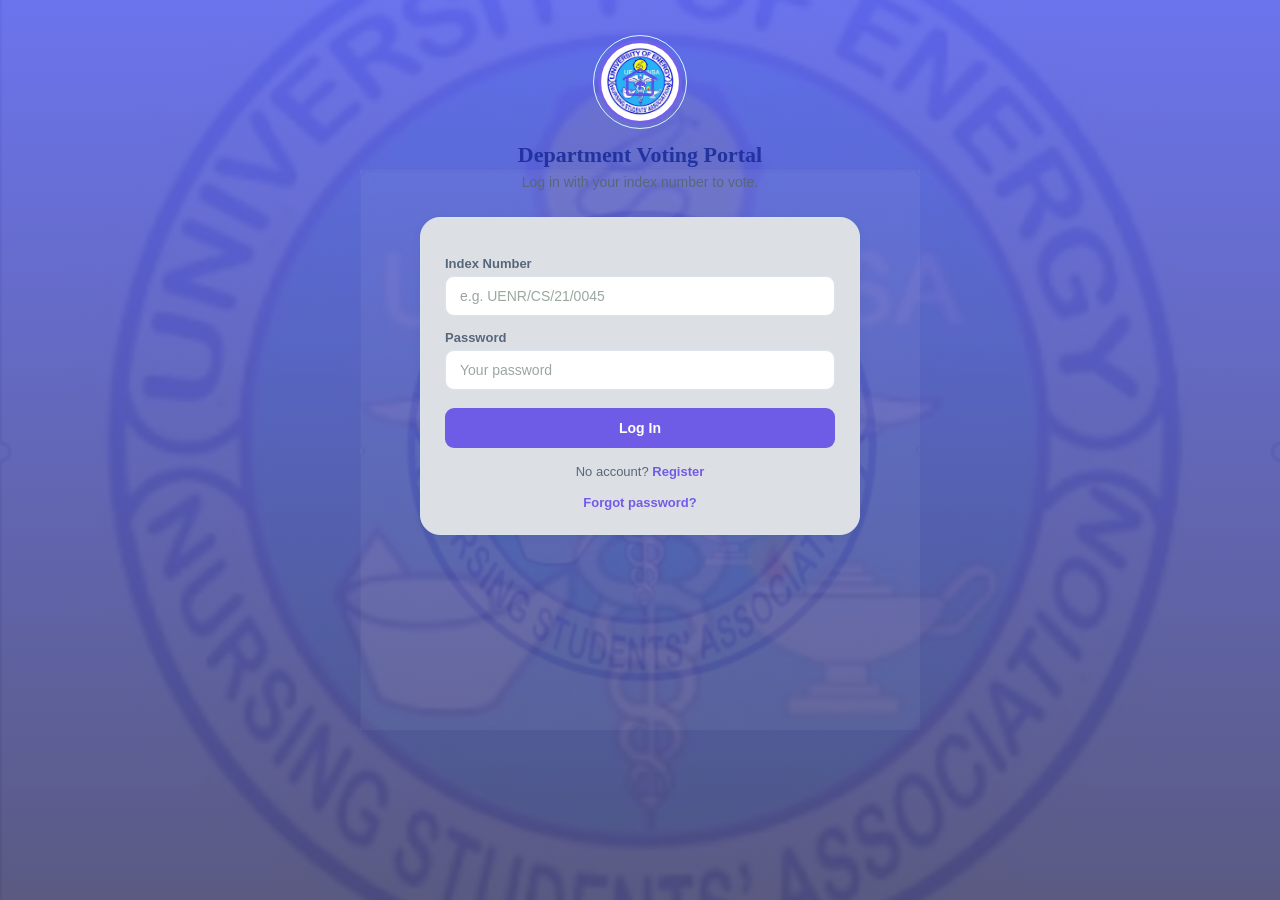
==== frontend/admin.html @ 818b0c57 "Initial commit - Nursing Department Voting System" ====
<!DOCTYPE html>
<html lang="en">
<head>
<meta charset="UTF-8">
<meta name="viewport" content="width=device-width, initial-scale=1.0">
<title>Admin Dashboard</title>
<link rel="stylesheet" href="css/styles.css">
</head>
<body>
<div class="brand-bar">
  <div class="brand"><span class="brand-mark"></span> Admin Dashboard</div>
  <div class="actions">
    <button id="logout-btn">Log Out</button>
  </div>
</div>
<div class="container wide">
  <div class="stat-row" id="stat-row"></div>

  <h2>1. Election Timing</h2>
  <div class="card">
    <p class="subtitle" style="margin-bottom:8px;">
      Voting is <strong id="voting-status">checking...</strong>. If you leave a field blank, that side is left open-ended
      (e.g. no closing time set means voting never locks automatically).
    </p>
    <label>Opens At</label>
    <input type="datetime-local" id="opens-at-input">
    <label>Closes At</label>
    <input type="datetime-local" id="closes-at-input">
    <button id="election-settings-btn">Save Timing</button>
    <div class="msg hidden" id="election-settings-msg"></div>
  </div>

  <h2>2. Upload Approved Roster (CSV: level, index_number)</h2>
  <div class="card">
    <input type="file" id="roster-file" accept=".csv">
    <button id="roster-upload-btn">Upload Roster</button>
    <div class="msg hidden" id="roster-msg"></div>
  </div>

  <h2>3. Portfolios</h2>
  <div class="card">
    <label>New Portfolio Title</label>
    <input type="text" id="portfolio-title" placeholder="e.g. President">
    <button id="portfolio-btn">Create Portfolio</button>
    <div class="msg hidden" id="portfolio-msg"></div>
    <div id="portfolio-list" style="margin-top:16px;"></div>
  </div>

  <h2>4. Add Candidate</h2>
  <div class="card">
    <label>Portfolio</label>
    <select id="candidate-portfolio"></select>
    <label>Candidate Name</label>
    <input type="text" id="candidate-name" placeholder="Full name">
    <label>Short Bio (max 300 chars)</label>
    <textarea id="candidate-bio" rows="3" maxlength="300" placeholder="A sentence or two about them"></textarea>
    <label>Photo</label>
    <input type="file" id="candidate-photo" accept="image/*">
    <button id="candidate-btn">Add Candidate</button>
    <div class="msg hidden" id="candidate-msg"></div>
    <p class="subtitle" style="margin:10px 0 0;">Tip: a portfolio with exactly one candidate automatically becomes a Yes/No vote for students.</p>
  </div>

  <h2>5. Live Results</h2>
  <div class="card" id="results-card"><p class="subtitle">Loading...</p></div>
</div>

<script src="js/api.js"></script>
<script src="js/admin.js"></script>
</body>
</html>
---- frontend/css/styles.css ----
/* ============================================================
   Departmental Voting Portal — University theme
   Palette: white surfaces, deep academic light-blue primary, brighter
   blue for actions/success. Serif for headings (academic tone),
   sans for body/UI, monospace for vote-count numbers.
   ============================================================ */

* {
  box-sizing: border-box;
  margin: 0;
  padding: 0;
}

:root {
  --blue-deep: #2033a0;
  --blue: #5e46e7db;
  --blue-bright: #38bdf8;
  --blue-pale: #e0f2fe;
  --ink: #16232e;
  --ink-muted: #57677a;
  --border: #dbe4ec;
  --surface: #f5f9fc;
  --white: #ffffff;
  --danger: #b91c1c;
  --danger-bg: #fdecec;

  /* LOGO — replace with your department/school crest.
     Used both as the small badge in the top bar/login crest, AND as a large
     faint watermark behind the whole page (see body::before below).
     Example: --logo-image: url('images/logo.png'); */
  --logo-image: url(../images/Logo.png);

  /* BACKGROUND — optional photo behind the whole app (e.g. campus photo).
     Example: --bg-image: url('images/background.jpg'); */
  --bg-image: url(../images/Logo.png);
}

body {
  font-family: "Segoe UI", -apple-system, BlinkMacSystemFont, Arial, sans-serif;
  background-color: var(--surface);
  background-image:
    linear-gradient(180deg, rgba(98, 107, 235, 0.94), rgba(79, 79, 122, 0.938)),
    var(--bg-image);
  background-size: cover;
  background-position: center;
  background-attachment: fixed;
  color: var(--ink);
  min-height: 100vh;
  position: relative;
}

/* Large faint logo watermark — only shows once --logo-image is set above */
body::before {
  content: "";
  position: fixed;
  top: 50%;
  left: 50%;
  transform: translate(-50%, -50%);
  width: min(60vw, 560px);
  height: min(60vw, 560px);
  background-image: var(--logo-image);
  background-size: contain;
  background-repeat: no-repeat;
  background-position: center;
  opacity: 0.05;
  pointer-events: none;
  z-index: 0;
}

.brand-bar,
.container {
  position: relative;
  z-index: 1;
}

h1,
h2,
h3 {
  font-family: Georgia, "Times New Roman", serif;
}

.mono {
  font-family: "Consolas", "SFMono-Regular", Menlo, monospace;
}

/* --- top brand bar (admin + ballot pages) --- */
.brand-bar {
  background: var(--blue-deep);
  color: var(--white);
  padding: 14px 24px;
  display: flex;
  align-items: center;
  justify-content: space-between;
}

.brand-bar .brand {
  display: flex;
  align-items: center;
  gap: 10px;
  font-family: Georgia, serif;
  font-size: 17px;
  font-weight: 700;
  letter-spacing: 0.02em;
}

.brand-mark {
  width: 30px;
  height: 30px;
  border-radius: 50%;
  background-color: var(--blue-bright);
  background-image: var(--logo-image);
  background-size: cover;
  background-position: center;
  flex-shrink: 0;
  border: 2px solid rgba(255, 255, 255, 0.5);
}

.brand-bar .actions {
  display: flex;
  gap: 10px;
}

.brand-bar button {
  width: auto;
  margin: 0;
  padding: 8px 14px;
  font-size: 13px;
  background: rgba(255, 255, 255, 0.12);
  border: 1px solid rgba(255, 255, 255, 0.35);
  color: var(--white);
}

.brand-bar button:hover {
  background: rgba(255, 255, 255, 0.22);
}

/* --- containers --- */
.container {
  max-width: 480px;
  margin: 0 auto;
  padding: 40px 20px;
}

.container.wide {
  max-width: 960px;
  padding: 28px 20px 60px;
}

.subtitle {
  color: var(--ink-muted);
  font-size: 14px;
  margin-bottom: 24px;
  line-height: 1.5;
}

/* --- login/register: crest-style logo slot --- */
.login-wrap {
  display: flex;
  flex-direction: column;
  align-items: center;
}

.crest {
  width: 84px;
  height: 84px;
  border-radius: 50%;
  border: 3px solid var(--blue);
  outline: 1px solid var(--blue-pale);
  outline-offset: 4px;
  background-color: var(--blue-pale);
  background-image: var(--logo-image);
  background-size: cover;
  background-position: center;
  display: flex;
  align-items: center;
  justify-content: center;
  margin-bottom: 18px;
}

.crest svg {
  width: 38px;
  height: 38px;
  color: var(--blue);
}

h1.page-title {
  font-size: 22px;
  text-align: center;
  color: var(--blue-deep);
  margin-bottom: 4px;
}

.subtitle.center {
  text-align: center;
}

/* --- cards --- */
.card {
  background:rgb(220, 224, 228);
  border: 1px solid var(--border);
  border-radius: 20px;
  padding: 24px;
  margin-bottom: 16px;
  box-shadow: 0 2px 10px rgba(12, 74, 110, 0.08);
  width: 100%;
}

label {
  display: block;
  font-size: 13px;
  color: var(--ink-muted);
  margin: 14px 0 5px;
  font-weight: 600;
}

input,
select,
textarea {
  width: 100%;
  padding: 11px 14px;
  border-radius: 9px;
  border: 1px solid var(--border);
  background: var(--white);
  color: var(--ink);
  font-size: 14px;
  transition: border-color 0.15s, box-shadow 0.15s;
}

input:focus,
select:focus,
textarea:focus {
  outline: none;
  border-color: var(--blue);
  box-shadow: 0 0 0 3px var(--blue-pale);
}

input::placeholder {
  color: #9aa79f;
}

button {
  width: 100%;
  margin-top: 18px;
  padding: 12px;
  border: none;
  border-radius: 9px;
  background: var(--blue);
  color: var(--white);
  font-size: 14px;
  font-weight: 700;
  cursor: pointer;
  transition: background 0.15s, transform 0.1s;
}

button:hover {
  background: var(--blue-deep);
}

button:active {
  transform: scale(0.99);
}

button:disabled {
  background: #9ca8a1;
  cursor: not-allowed;
}

button.secondary {
  background: var(--white);
  color: var(--blue-deep);
  border: 1.5px solid var(--blue);
}

button.secondary:hover {
  background: var(--blue-pale);
}

.link-row {
  text-align: center;
  margin-top: 16px;
  font-size: 13px;
  color: var(--ink-muted);
}

.link-row a {
  color: var(--blue);
  cursor: pointer;
  text-decoration: none;
  font-weight: 600;
}

.msg {
  padding: 10px 12px;
  border-radius: 9px;
  font-size: 13px;
  margin-top: 12px;
}

.msg.error {
  background: var(--danger-bg);
  color: var(--danger);
}

.msg.success {
  background: var(--blue-pale);
  color: var(--blue-deep);
}

.hidden {
  display: none;
}

/* --- top nav row on dashboard/ballot pages --- */
.top-nav {
  display: flex;
  justify-content: space-between;
  align-items: center;
  margin-bottom: 20px;
}

.top-nav h1 {
  font-size: 19px;
  color: var(--blue-deep);
}

.top-nav .actions {
  display: flex;
  gap: 10px;
}

.top-nav button {
  width: auto;
  margin: 0;
  padding: 8px 14px;
  font-size: 13px;
}

/* --- dashboard stat cards (registered voters / votes cast) --- */
.stat-row {
  display: flex;
  gap: 14px;
  margin-bottom: 22px;
  flex-wrap: wrap;
}

.stat-box {
  flex: 1;
  min-width: 180px;
  background: var(--white);
  border: 1px solid var(--border);
  border-radius: 14px;
  padding: 18px 20px;
  display: flex;
  align-items: center;
  gap: 14px;
  box-shadow: 0 2px 10px rgba(12, 74, 110, 0.08);
}

.stat-icon {
  width: 44px;
  height: 44px;
  border-radius: 10px;
  display: flex;
  align-items: center;
  justify-content: center;
  flex-shrink: 0;
}

.stat-icon.accent {
  background: var(--blue-pale);
  color: var(--blue-deep);
}

.stat-icon.deep {
  background: var(--blue-deep);
  color: var(--white);
}

.stat-icon svg {
  width: 22px;
  height: 22px;
}

.stat-value {
  font-family: "Consolas", "SFMono-Regular", Menlo, monospace;
  font-size: 24px;
  font-weight: 700;
  color: var(--blue-deep);
}

.stat-label {
  font-size: 12px;
  color: var(--ink-muted);
  margin-top: 2px;
}

/* --- portfolio + candidate grid (circular headshots) --- */
.portfolio-block {
  background: var(--white);
  border: 1px solid var(--border);
  border-radius: 14px;
  padding: 20px;
  margin-bottom: 18px;
  box-shadow: 0 2px 10px rgba(12, 74, 110, 0.06);
}

.portfolio-title {
  font-size: 16px;
  font-weight: 700;
  color: var(--blue-deep);
  padding-bottom: 10px;
  margin-bottom: 14px;
  border-bottom: 1px solid var(--border);
}

.portfolio-hint {
  font-size: 12px;
  color: var(--danger);
  margin: -6px 0 12px;
  display: none;
}

.portfolio-hint.show {
  display: block;
}

.candidate-grid {
  display: grid;
  grid-template-columns: repeat(auto-fit, minmax(120px, 1fr));
  gap: 16px;
}

.candidate-card {
  display: flex;
  flex-direction: column;
  align-items: center;
  text-align: center;
  padding: 14px 8px;
  border: 1.5px solid var(--border);
  border-radius: 12px;
  cursor: pointer;
  transition: border-color 0.15s, background 0.15s, transform 0.1s;
}

.candidate-card:hover {
  transform: translateY(-2px);
}

.candidate-card.selected {
  border-color: var(--blue);
  background: var(--blue-pale);
}

.candidate-photo {
  width: 72px;
  height: 72px;
  border-radius: 50%;
  object-fit: cover;
  background: var(--border);
  border: 2px solid var(--white);
  outline: 1.5px solid var(--border);
  margin-bottom: 10px;
}

.candidate-card.selected .candidate-photo {
  outline-color: var(--blue);
}

.candidate-name {
  font-weight: 700;
  font-size: 13.5px;
}

.candidate-bio {
  font-size: 11.5px;
  color: var(--ink-muted);
  margin-top: 3px;
  line-height: 1.35;
}

.candidate-check {
  margin-top: 8px;
  font-size: 10px;
  font-weight: 700;
  color: var(--blue-deep);
  background: var(--blue-pale);
  border-radius: 20px;
  padding: 2px 10px;
  display: none;
}

.candidate-card.selected .candidate-check {
  display: inline-block;
}

/* --- results: headshot row with vote count, then bar chart --- */
.results-tally-row {
  display: flex;
  gap: 18px;
  flex-wrap: wrap;
  margin-bottom: 16px;
}

.tally-item {
  text-align: center;
  width: 84px;
}

.tally-item .candidate-photo {
  width: 56px;
  height: 56px;
  margin-bottom: 6px;
}

.tally-item .tally-name {
  font-size: 12px;
  font-weight: 600;
}

.tally-item .tally-count {
  font-family: "Consolas", "SFMono-Regular", Menlo, monospace;
  font-size: 13px;
  color: var(--blue-deep);
  font-weight: 700;
}

.bar-row {
  margin-bottom: 12px;
}

.bar-label {
  display: flex;
  justify-content: space-between;
  font-size: 13px;
  margin-bottom: 4px;
}

.bar-label .count {
  font-family: "Consolas", "SFMono-Regular", Menlo, monospace;
  color: var(--blue-deep);
  font-weight: 700;
}

.bar-track {
  background: var(--blue-pale);
  border-radius: 6px;
  height: 18px;
  overflow: hidden;
}

.bar-fill {
  background: var(--blue);
  height: 100%;
  transition: width 0.5s ease;
}

/* --- forms / misc --- */
h2 {
  font-size: 16px;
  font-weight: 700;
  color: var(--blue-deep);
  margin: 26px 0 10px;
}

table {
  width: 100%;
  border-collapse: collapse;
  font-size: 13px;
}

th,
td {
  text-align: left;
  padding: 8px;
  border-bottom: 1px solid var(--border);
}

/* --- confirmation modal --- */
.modal-overlay {
  position: fixed;
  top: 0;
  left: 0;
  right: 0;
  bottom: 0;
  background: rgba(12, 74, 110, 0.45);
  display: flex;
  align-items: center;
  justify-content: center;
  z-index: 100;
  padding: 20px;
}

.modal-overlay.hidden {
  display: none;
}

.modal-box {
  background: var(--white);
  border-radius: 16px;
  padding: 26px;
  max-width: 420px;
  width: 100%;
  box-shadow: 0 12px 40px rgba(0, 0, 0, 0.2);
}

.modal-box h3 {
  font-size: 18px;
  color: var(--blue-deep);
  margin-bottom: 10px;
}

.modal-box p {
  font-size: 14px;
  color: var(--ink-muted);
  line-height: 1.5;
}

.modal-box ul {
  margin: 12px 0 0 18px;
  font-size: 13px;
}

.modal-box ul li {
  margin-bottom: 5px;
}

.modal-actions {
  display: flex;
  gap: 10px;
  margin-top: 20px;
}

.modal-actions button {
  margin-top: 0;
}

.modal-actions button.confirm {
  background: var(--danger);
}

.modal-actions button.confirm:hover {
  background: #991b1b;
}

@media (max-width: 480px) {
  .stat-box {
    min-width: 100%;
  }
}
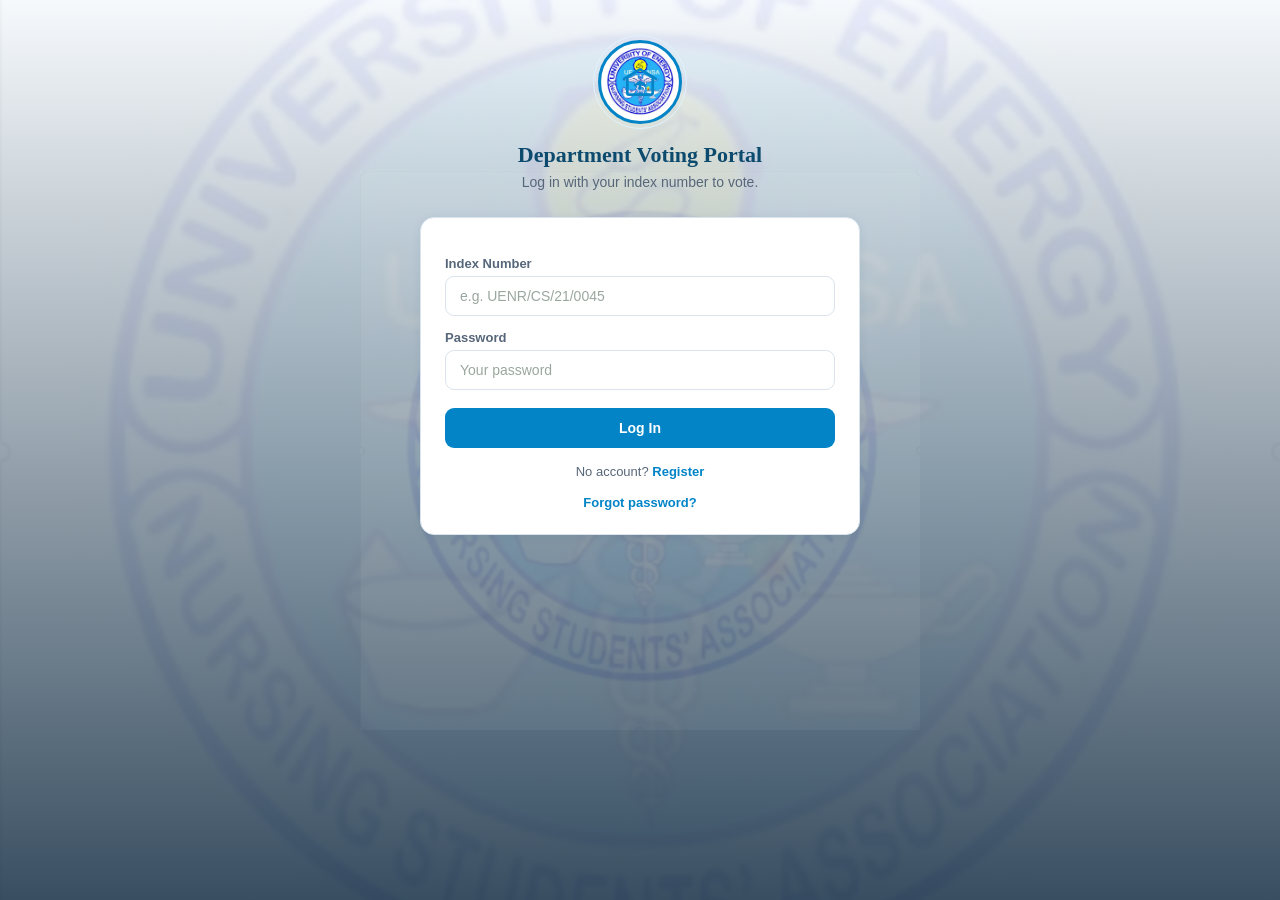
==== commit c7f91251: "working version" ====
--- a/frontend/admin.html
+++ b/frontend/admin.html
@@ -4,18 +4,18 @@
 <meta charset="UTF-8">
 <meta name="viewport" content="width=device-width, initial-scale=1.0">
 <title>Admin Dashboard</title>
+<link rel="icon" type="image/svg+xml" href="favicon.svg">
 <link rel="stylesheet" href="css/styles.css">
 </head>
 <body>
 <div class="brand-bar">
   <div class="brand"><span class="brand-mark"></span> Admin Dashboard</div>
   <div class="actions">
+    <button id="view-results-btn">View Results</button>
     <button id="logout-btn">Log Out</button>
   </div>
 </div>
 <div class="container wide">
-  <div class="stat-row" id="stat-row"></div>
-
   <h2>1. Election Timing</h2>
   <div class="card">
     <p class="subtitle" style="margin-bottom:8px;">
@@ -60,9 +60,6 @@
     <div class="msg hidden" id="candidate-msg"></div>
     <p class="subtitle" style="margin:10px 0 0;">Tip: a portfolio with exactly one candidate automatically becomes a Yes/No vote for students.</p>
   </div>
-
-  <h2>5. Live Results</h2>
-  <div class="card" id="results-card"><p class="subtitle">Loading...</p></div>
 </div>
 
 <script src="js/api.js"></script>
--- a/frontend/css/styles.css
+++ b/frontend/css/styles.css
@@ -5,15 +5,11 @@
    sans for body/UI, monospace for vote-count numbers.
    ============================================================ */
 
-* {
-  box-sizing: border-box;
-  margin: 0;
-  padding: 0;
-}
+* { box-sizing: border-box; margin: 0; padding: 0; }
 
 :root {
-  --blue-deep: #2033a0;
-  --blue: #5e46e7db;
+  --blue-deep: #0c4a6e;
+  --blue: #0284c7;
   --blue-bright: #38bdf8;
   --blue-pale: #e0f2fe;
   --ink: #16232e;
@@ -39,7 +35,7 @@
   font-family: "Segoe UI", -apple-system, BlinkMacSystemFont, Arial, sans-serif;
   background-color: var(--surface);
   background-image:
-    linear-gradient(180deg, rgba(98, 107, 235, 0.94), rgba(79, 79, 122, 0.938)),
+    linear-gradient(180deg, rgba(245,249,252,0.94), rgba(53, 75, 94, 0.98)),
     var(--bg-image);
   background-size: cover;
   background-position: center;
@@ -53,8 +49,7 @@
 body::before {
   content: "";
   position: fixed;
-  top: 50%;
-  left: 50%;
+  top: 50%; left: 50%;
   transform: translate(-50%, -50%);
   width: min(60vw, 560px);
   height: min(60vw, 560px);
@@ -67,21 +62,11 @@
   z-index: 0;
 }
 
-.brand-bar,
-.container {
-  position: relative;
-  z-index: 1;
-}
-
-h1,
-h2,
-h3 {
-  font-family: Georgia, "Times New Roman", serif;
-}
-
-.mono {
-  font-family: "Consolas", "SFMono-Regular", Menlo, monospace;
-}
+.brand-bar, .container { position: relative; z-index: 1; }
+
+h1, h2, h3 { font-family: Georgia, "Times New Roman", serif; }
+
+.mono { font-family: "Consolas", "SFMono-Regular", Menlo, monospace; }
 
 /* --- top brand bar (admin + ballot pages) --- */
 .brand-bar {
@@ -104,65 +89,36 @@
 }
 
 .brand-mark {
-  width: 30px;
-  height: 30px;
+  width: 30px; height: 30px;
   border-radius: 50%;
   background-color: var(--blue-bright);
   background-image: var(--logo-image);
   background-size: cover;
   background-position: center;
   flex-shrink: 0;
-  border: 2px solid rgba(255, 255, 255, 0.5);
-}
-
-.brand-bar .actions {
-  display: flex;
-  gap: 10px;
-}
-
+  border: 2px solid rgba(255,255,255,0.5);
+}
+
+.brand-bar .actions { display: flex; gap: 10px; }
 .brand-bar button {
-  width: auto;
-  margin: 0;
-  padding: 8px 14px;
-  font-size: 13px;
-  background: rgba(255, 255, 255, 0.12);
-  border: 1px solid rgba(255, 255, 255, 0.35);
+  width: auto; margin: 0; padding: 8px 14px; font-size: 13px;
+  background: rgba(255,255,255,0.12);
+  border: 1px solid rgba(255,255,255,0.35);
   color: var(--white);
 }
-
-.brand-bar button:hover {
-  background: rgba(255, 255, 255, 0.22);
-}
+.brand-bar button:hover { background: rgba(255,255,255,0.22); }
 
 /* --- containers --- */
-.container {
-  max-width: 480px;
-  margin: 0 auto;
-  padding: 40px 20px;
-}
-
-.container.wide {
-  max-width: 960px;
-  padding: 28px 20px 60px;
-}
-
-.subtitle {
-  color: var(--ink-muted);
-  font-size: 14px;
-  margin-bottom: 24px;
-  line-height: 1.5;
-}
+.container { max-width: 480px; margin: 0 auto; padding: 40px 20px; }
+.container.wide { max-width: 960px; padding: 28px 20px 60px; }
+
+.subtitle { color: var(--ink-muted); font-size: 14px; margin-bottom: 24px; line-height: 1.5; }
 
 /* --- login/register: crest-style logo slot --- */
-.login-wrap {
-  display: flex;
-  flex-direction: column;
-  align-items: center;
-}
+.login-wrap { display: flex; flex-direction: column; align-items: center; }
 
 .crest {
-  width: 84px;
-  height: 84px;
+  width: 84px; height: 84px;
   border-radius: 50%;
   border: 3px solid var(--blue);
   outline: 1px solid var(--blue-pale);
@@ -176,46 +132,25 @@
   justify-content: center;
   margin-bottom: 18px;
 }
-
-.crest svg {
-  width: 38px;
-  height: 38px;
-  color: var(--blue);
-}
-
-h1.page-title {
-  font-size: 22px;
-  text-align: center;
-  color: var(--blue-deep);
-  margin-bottom: 4px;
-}
-
-.subtitle.center {
-  text-align: center;
-}
+.crest svg { width: 38px; height: 38px; color: var(--blue); }
+
+h1.page-title { font-size: 22px; text-align: center; color: var(--blue-deep); margin-bottom: 4px; }
+.subtitle.center { text-align: center; }
 
 /* --- cards --- */
 .card {
-  background:rgb(220, 224, 228);
+  background: var(--white);
   border: 1px solid var(--border);
-  border-radius: 20px;
+  border-radius: 14px;
   padding: 24px;
   margin-bottom: 16px;
   box-shadow: 0 2px 10px rgba(12, 74, 110, 0.08);
   width: 100%;
 }
 
-label {
-  display: block;
-  font-size: 13px;
-  color: var(--ink-muted);
-  margin: 14px 0 5px;
-  font-weight: 600;
-}
-
-input,
-select,
-textarea {
+label { display: block; font-size: 13px; color: var(--ink-muted); margin: 14px 0 5px; font-weight: 600; }
+
+input, select, textarea {
   width: 100%;
   padding: 11px 14px;
   border-radius: 9px;
@@ -225,18 +160,10 @@
   font-size: 14px;
   transition: border-color 0.15s, box-shadow 0.15s;
 }
-
-input:focus,
-select:focus,
-textarea:focus {
-  outline: none;
-  border-color: var(--blue);
-  box-shadow: 0 0 0 3px var(--blue-pale);
-}
-
-input::placeholder {
-  color: #9aa79f;
-}
+input:focus, select:focus, textarea:focus {
+  outline: none; border-color: var(--blue); box-shadow: 0 0 0 3px var(--blue-pale);
+}
+input::placeholder { color: #9aa79f; }
 
 button {
   width: 100%;
@@ -251,97 +178,32 @@
   cursor: pointer;
   transition: background 0.15s, transform 0.1s;
 }
-
-button:hover {
-  background: var(--blue-deep);
-}
-
-button:active {
-  transform: scale(0.99);
-}
-
-button:disabled {
-  background: #9ca8a1;
-  cursor: not-allowed;
-}
+button:hover { background: var(--blue-deep); }
+button:active { transform: scale(0.99); }
+button:disabled { background: #9ca8a1; cursor: not-allowed; }
 
 button.secondary {
-  background: var(--white);
-  color: var(--blue-deep);
+  background: var(--white); color: var(--blue-deep);
   border: 1.5px solid var(--blue);
 }
-
-button.secondary:hover {
-  background: var(--blue-pale);
-}
-
-.link-row {
-  text-align: center;
-  margin-top: 16px;
-  font-size: 13px;
-  color: var(--ink-muted);
-}
-
-.link-row a {
-  color: var(--blue);
-  cursor: pointer;
-  text-decoration: none;
-  font-weight: 600;
-}
-
-.msg {
-  padding: 10px 12px;
-  border-radius: 9px;
-  font-size: 13px;
-  margin-top: 12px;
-}
-
-.msg.error {
-  background: var(--danger-bg);
-  color: var(--danger);
-}
-
-.msg.success {
-  background: var(--blue-pale);
-  color: var(--blue-deep);
-}
-
-.hidden {
-  display: none;
-}
+button.secondary:hover { background: var(--blue-pale); }
+
+.link-row { text-align: center; margin-top: 16px; font-size: 13px; color: var(--ink-muted); }
+.link-row a { color: var(--blue); cursor: pointer; text-decoration: none; font-weight: 600; }
+
+.msg { padding: 10px 12px; border-radius: 9px; font-size: 13px; margin-top: 12px; }
+.msg.error { background: var(--danger-bg); color: var(--danger); }
+.msg.success { background: var(--blue-pale); color: var(--blue-deep); }
+.hidden { display: none; }
 
 /* --- top nav row on dashboard/ballot pages --- */
-.top-nav {
-  display: flex;
-  justify-content: space-between;
-  align-items: center;
-  margin-bottom: 20px;
-}
-
-.top-nav h1 {
-  font-size: 19px;
-  color: var(--blue-deep);
-}
-
-.top-nav .actions {
-  display: flex;
-  gap: 10px;
-}
-
-.top-nav button {
-  width: auto;
-  margin: 0;
-  padding: 8px 14px;
-  font-size: 13px;
-}
+.top-nav { display: flex; justify-content: space-between; align-items: center; margin-bottom: 20px; }
+.top-nav h1 { font-size: 19px; color: var(--blue-deep); }
+.top-nav .actions { display: flex; gap: 10px; }
+.top-nav button { width: auto; margin: 0; padding: 8px 14px; font-size: 13px; }
 
 /* --- dashboard stat cards (registered voters / votes cast) --- */
-.stat-row {
-  display: flex;
-  gap: 14px;
-  margin-bottom: 22px;
-  flex-wrap: wrap;
-}
+.stat-row { display: flex; gap: 14px; margin-bottom: 22px; flex-wrap: wrap; }
 
 .stat-box {
   flex: 1;
@@ -357,42 +219,17 @@
 }
 
 .stat-icon {
-  width: 44px;
-  height: 44px;
+  width: 44px; height: 44px;
   border-radius: 10px;
-  display: flex;
-  align-items: center;
-  justify-content: center;
+  display: flex; align-items: center; justify-content: center;
   flex-shrink: 0;
 }
-
-.stat-icon.accent {
-  background: var(--blue-pale);
-  color: var(--blue-deep);
-}
-
-.stat-icon.deep {
-  background: var(--blue-deep);
-  color: var(--white);
-}
-
-.stat-icon svg {
-  width: 22px;
-  height: 22px;
-}
-
-.stat-value {
-  font-family: "Consolas", "SFMono-Regular", Menlo, monospace;
-  font-size: 24px;
-  font-weight: 700;
-  color: var(--blue-deep);
-}
-
-.stat-label {
-  font-size: 12px;
-  color: var(--ink-muted);
-  margin-top: 2px;
-}
+.stat-icon.accent { background: var(--blue-pale); color: var(--blue-deep); }
+.stat-icon.deep { background: var(--blue-deep); color: var(--white); }
+.stat-icon svg { width: 22px; height: 22px; }
+
+.stat-value { font-family: "Consolas", "SFMono-Regular", Menlo, monospace; font-size: 24px; font-weight: 700; color: var(--blue-deep); }
+.stat-label { font-size: 12px; color: var(--ink-muted); margin-top: 2px; }
 
 /* --- portfolio + candidate grid (circular headshots) --- */
 .portfolio-block {
@@ -405,24 +242,13 @@
 }
 
 .portfolio-title {
-  font-size: 16px;
-  font-weight: 700;
-  color: var(--blue-deep);
-  padding-bottom: 10px;
-  margin-bottom: 14px;
+  font-size: 16px; font-weight: 700; color: var(--blue-deep);
+  padding-bottom: 10px; margin-bottom: 14px;
   border-bottom: 1px solid var(--border);
 }
 
-.portfolio-hint {
-  font-size: 12px;
-  color: var(--danger);
-  margin: -6px 0 12px;
-  display: none;
-}
-
-.portfolio-hint.show {
-  display: block;
-}
+.portfolio-hint { font-size: 12px; color: var(--danger); margin: -6px 0 12px; display: none; }
+.portfolio-hint.show { display: block; }
 
 .candidate-grid {
   display: grid;
@@ -441,19 +267,11 @@
   cursor: pointer;
   transition: border-color 0.15s, background 0.15s, transform 0.1s;
 }
-
-.candidate-card:hover {
-  transform: translateY(-2px);
-}
-
-.candidate-card.selected {
-  border-color: var(--blue);
-  background: var(--blue-pale);
-}
+.candidate-card:hover { transform: translateY(-2px); }
+.candidate-card.selected { border-color: var(--blue); background: var(--blue-pale); }
 
 .candidate-photo {
-  width: 72px;
-  height: 72px;
+  width: 72px; height: 72px;
   border-radius: 50%;
   object-fit: cover;
   background: var(--border);
@@ -461,22 +279,10 @@
   outline: 1.5px solid var(--border);
   margin-bottom: 10px;
 }
-
-.candidate-card.selected .candidate-photo {
-  outline-color: var(--blue);
-}
-
-.candidate-name {
-  font-weight: 700;
-  font-size: 13.5px;
-}
-
-.candidate-bio {
-  font-size: 11.5px;
-  color: var(--ink-muted);
-  margin-top: 3px;
-  line-height: 1.35;
-}
+.candidate-card.selected .candidate-photo { outline-color: var(--blue); }
+
+.candidate-name { font-weight: 700; font-size: 13.5px; }
+.candidate-bio { font-size: 11.5px; color: var(--ink-muted); margin-top: 3px; line-height: 1.35; }
 
 .candidate-check {
   margin-top: 8px;
@@ -488,10 +294,7 @@
   padding: 2px 10px;
   display: none;
 }
-
-.candidate-card.selected .candidate-check {
-  display: inline-block;
-}
+.candidate-card.selected .candidate-check { display: inline-block; }
 
 /* --- results: headshot row with vote count, then bar chart --- */
 .results-tally-row {
@@ -500,150 +303,52 @@
   flex-wrap: wrap;
   margin-bottom: 16px;
 }
-
-.tally-item {
-  text-align: center;
-  width: 84px;
-}
-
-.tally-item .candidate-photo {
-  width: 56px;
-  height: 56px;
-  margin-bottom: 6px;
-}
-
-.tally-item .tally-name {
-  font-size: 12px;
-  font-weight: 600;
-}
-
-.tally-item .tally-count {
-  font-family: "Consolas", "SFMono-Regular", Menlo, monospace;
-  font-size: 13px;
-  color: var(--blue-deep);
-  font-weight: 700;
-}
-
-.bar-row {
-  margin-bottom: 12px;
-}
-
-.bar-label {
-  display: flex;
-  justify-content: space-between;
-  font-size: 13px;
-  margin-bottom: 4px;
-}
-
-.bar-label .count {
-  font-family: "Consolas", "SFMono-Regular", Menlo, monospace;
-  color: var(--blue-deep);
-  font-weight: 700;
-}
-
-.bar-track {
-  background: var(--blue-pale);
-  border-radius: 6px;
-  height: 18px;
-  overflow: hidden;
-}
-
-.bar-fill {
-  background: var(--blue);
-  height: 100%;
-  transition: width 0.5s ease;
-}
+.tally-item { text-align: center; width: 84px; }
+.tally-item .candidate-photo { width: 56px; height: 56px; margin-bottom: 6px; }
+.tally-item .tally-name { font-size: 12px; font-weight: 600; }
+.tally-item .tally-count { font-family: "Consolas", "SFMono-Regular", Menlo, monospace; font-size: 13px; color: var(--blue-deep); font-weight: 700; }
+
+.bar-row { margin-bottom: 12px; }
+.bar-label { display: flex; justify-content: space-between; align-items: center; font-size: 13px; margin-bottom: 4px; }
+.bar-label .count { font-family: "Consolas", "SFMono-Regular", Menlo, monospace; color: var(--blue-deep); font-weight: 700; }
+.leading-badge {
+  font-size: 10px; font-weight: 700; color: #fff;
+  background: var(--blue-deep);
+  padding: 1px 8px; border-radius: 20px; margin-left: 6px;
+}
+.bar-track { background: var(--blue-pale); border-radius: 6px; height: 18px; overflow: hidden; }
+.bar-fill { background: var(--blue); height: 100%; transition: width 0.5s ease; }
 
 /* --- forms / misc --- */
-h2 {
-  font-size: 16px;
-  font-weight: 700;
-  color: var(--blue-deep);
-  margin: 26px 0 10px;
-}
-
-table {
-  width: 100%;
-  border-collapse: collapse;
-  font-size: 13px;
-}
-
-th,
-td {
-  text-align: left;
-  padding: 8px;
-  border-bottom: 1px solid var(--border);
-}
+h2 { font-size: 16px; font-weight: 700; color: var(--blue-deep); margin: 26px 0 10px; }
+table { width: 100%; border-collapse: collapse; font-size: 13px; }
+th, td { text-align: left; padding: 8px; border-bottom: 1px solid var(--border); }
 
 /* --- confirmation modal --- */
 .modal-overlay {
-  position: fixed;
-  top: 0;
-  left: 0;
-  right: 0;
-  bottom: 0;
+  position: fixed; top: 0; left: 0; right: 0; bottom: 0;
   background: rgba(12, 74, 110, 0.45);
-  display: flex;
-  align-items: center;
-  justify-content: center;
-  z-index: 100;
-  padding: 20px;
-}
-
-.modal-overlay.hidden {
-  display: none;
-}
+  display: flex; align-items: center; justify-content: center;
+  z-index: 100; padding: 20px;
+}
+.modal-overlay.hidden { display: none; }
 
 .modal-box {
   background: var(--white);
   border-radius: 16px;
   padding: 26px;
-  max-width: 420px;
-  width: 100%;
-  box-shadow: 0 12px 40px rgba(0, 0, 0, 0.2);
-}
-
-.modal-box h3 {
-  font-size: 18px;
-  color: var(--blue-deep);
-  margin-bottom: 10px;
-}
-
-.modal-box p {
-  font-size: 14px;
-  color: var(--ink-muted);
-  line-height: 1.5;
-}
-
-.modal-box ul {
-  margin: 12px 0 0 18px;
-  font-size: 13px;
-}
-
-.modal-box ul li {
-  margin-bottom: 5px;
-}
-
-.modal-actions {
-  display: flex;
-  gap: 10px;
-  margin-top: 20px;
-}
-
-.modal-actions button {
-  margin-top: 0;
-}
-
-.modal-actions button.confirm {
-  background: var(--danger);
-}
-
-.modal-actions button.confirm:hover {
-  background: #991b1b;
-}
+  max-width: 420px; width: 100%;
+  box-shadow: 0 12px 40px rgba(0,0,0,0.2);
+}
+.modal-box h3 { font-size: 18px; color: var(--blue-deep); margin-bottom: 10px; }
+.modal-box p { font-size: 14px; color: var(--ink-muted); line-height: 1.5; }
+.modal-box ul { margin: 12px 0 0 18px; font-size: 13px; }
+.modal-box ul li { margin-bottom: 5px; }
+.modal-actions { display: flex; gap: 10px; margin-top: 20px; }
+.modal-actions button { margin-top: 0; }
+.modal-actions button.confirm { background: var(--danger); }
+.modal-actions button.confirm:hover { background: #991b1b; }
 
 @media (max-width: 480px) {
-  .stat-box {
-    min-width: 100%;
-  }
-}+  .stat-box { min-width: 100%; }
+}
